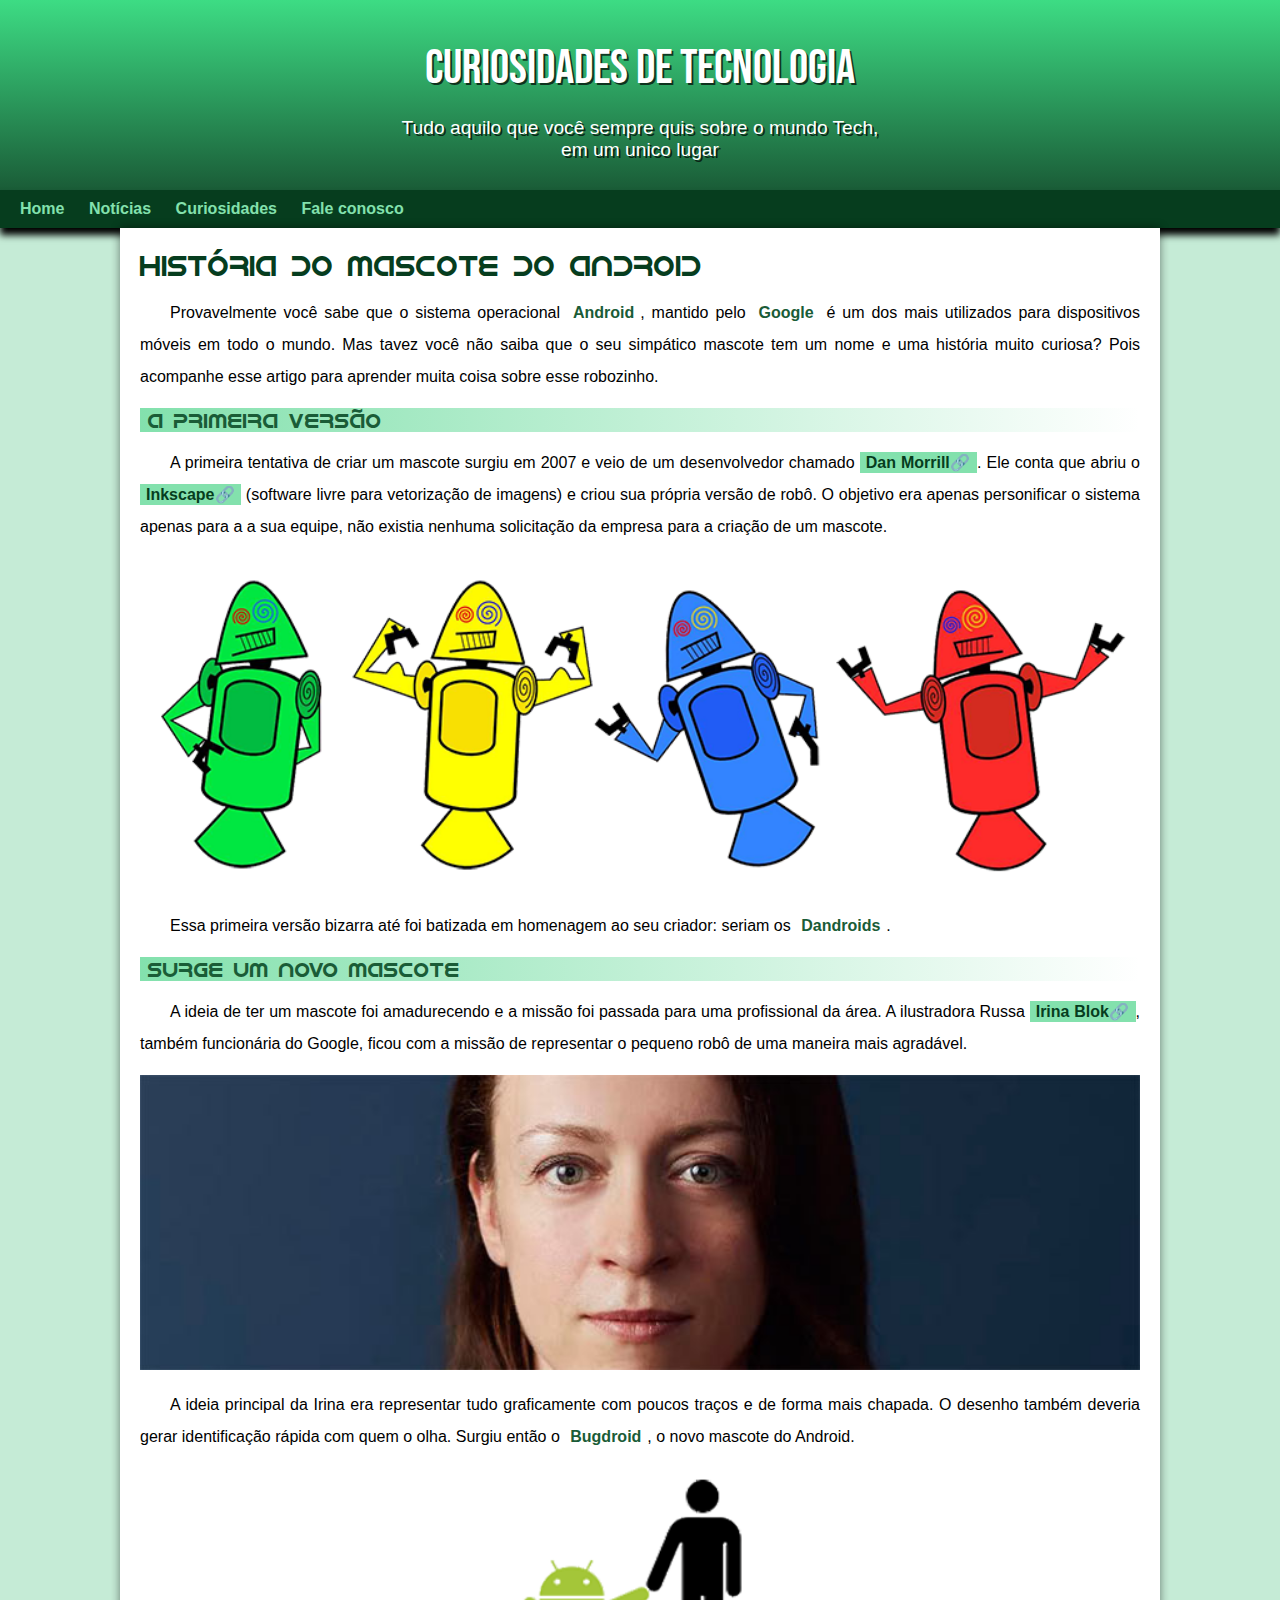
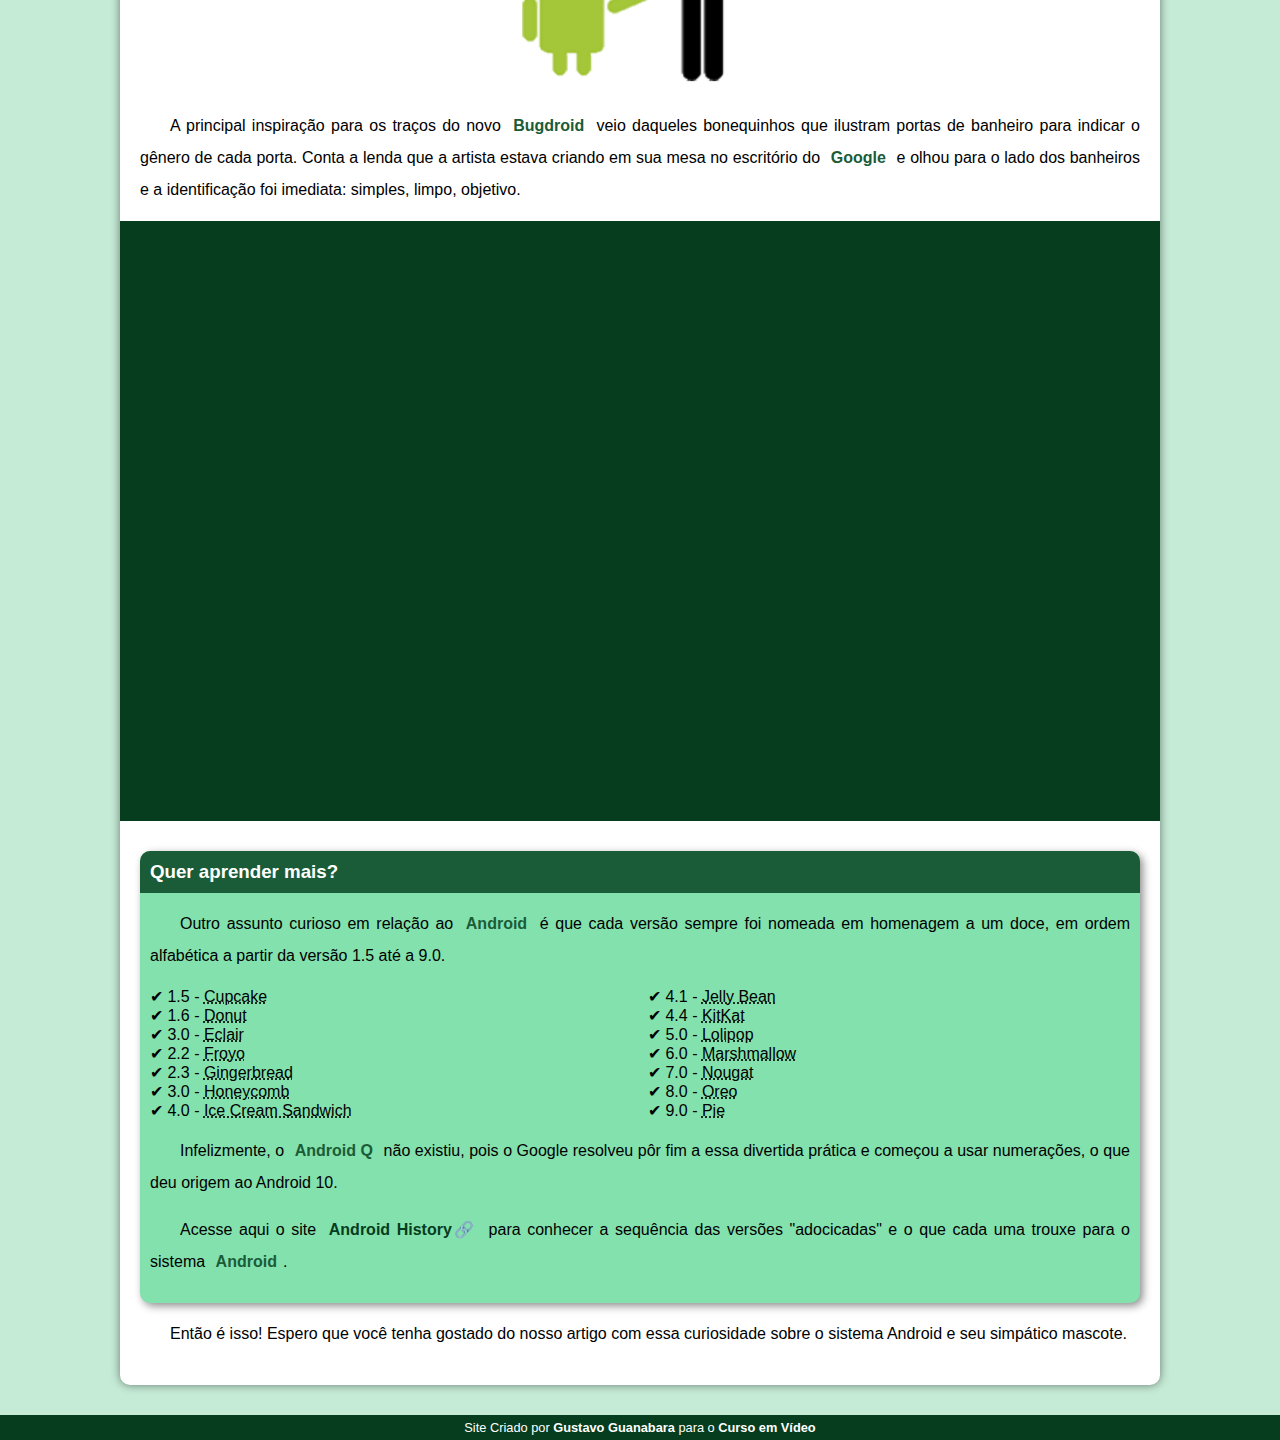
==== index.html @ 65c3f675 "Rename index.html.html to index.html" ====
<!DOCTYPE html>
<html lang="pt-br">
<head>
    <meta charset="UTF-8">
    <meta http-equiv="X-UA-Compatible" content="IE=edge">
    <meta name="viewport" content="width=device-width, initial-scale=1.0">
    <title>Como surgiu o mascote do Android?</title>
    <link rel="stylesheet" href="estilo/style.css">
    <link rel="shortcut icon" href="imagens/favicon.ico" type="image/x-icon">
</head>
<body>
    <header>
        <h1>Curiosidades de Tecnologia</h1>
        <p>Tudo aquilo que você sempre quis sobre o mundo Tech, em um unico lugar</p>

    </header>
    <nav>
        <a href="#">Home</a>
        <a href="#">Notícias</a>
        <a href="#">Curiosidades</a>
        <a href="#">Fale conosco</a>
    </nav>
    <main>
        <article>
            <h1>História do Mascote do Android</h1>

<p>Provavelmente você sabe que o sistema operacional <strong>Android</strong>, mantido pelo <strong>Google</strong> é um dos mais utilizados para dispositivos móveis em todo o mundo. Mas tavez você não saiba que o seu simpático mascote tem um nome e uma história muito curiosa? Pois acompanhe esse artigo para aprender muita coisa sobre esse robozinho.</p>

<h2>A primeira versão</h2>

<p>A primeira tentativa de criar um mascote surgiu em 2007 e veio de um desenvolvedor chamado <a href="https://androidcommunity.com/dan-morrill-shows-us-the-android-mascot-that-almost-was-20130103/" target="_blank" class="externo">Dan Morrill</a>. Ele conta que abriu o <a href="https://inkscape.org/pt-br/" target="_blank" class="externo">Inkscape</a> (software livre para vetorização de imagens) e criou sua própria versão de robô. O objetivo era apenas personificar o sistema apenas para a a sua equipe, não existia nenhuma solicitação da empresa para a criação de um mascote.</p>

<picture>
    <source media="(max-width:800px)" srcset="imagens/dan-droids-pq.png">
    <img src="imagens/dan-droids.png" alt="Primeiro mascote do Android"></picture>

<p>Essa primeira versão bizarra até foi batizada em homenagem ao seu criador: seriam os <strong>Dandroids</strong>.</p>

<h2>Surge um novo mascote</h2>

<p>A ideia de ter um mascote foi amadurecendo e a missão foi passada para uma profissional da área. A ilustradora Russa <a href="https://www.irinablok.com/" target="_blank" class="externo">Irina Blok</a>, também funcionária do Google, ficou com a missão de representar o pequeno robô de uma maneira mais agradável.</p>

<picture>
    <source media="(max-width: 600px )" srcset="imagens/irina-blok-pq.jpg">
    <img src="imagens/irina-blok.jpg" alt="Irina Blok, criadora do Bugdroid"></picture>

<p>A ideia principal da Irina era representar tudo graficamente com poucos traços e de forma mais chapada. O desenho também deveria gerar identificação rápida com quem o olha. Surgiu então o <strong>Bugdroid</strong>, o novo mascote do Android.</p>

<img src="imagens/bugdroid.png" class="pequena" alt="Bugdroid">

<p>A principal inspiração para os traços do novo <strong>Bugdroid</strong> veio daqueles bonequinhos que ilustram portas de banheiro para indicar o gênero de cada porta. Conta a lenda que a artista estava criando em sua mesa no escritório do <strong>Google</strong> e olhou para o lado dos banheiros e a identificação foi imediata: simples, limpo, objetivo.</p>

<div class="video"><iframe width="560" height="315" src="https://www.youtube.com/embed/l2UDgpLz20M" title="YouTube video player" frameborder="0" allow="accelerometer; autoplay; clipboard-write; encrypted-media; gyroscope; picture-in-picture" allowfullscreen></iframe></div>
 
 <aside>
     <h3>Quer aprender mais? </h3>
    <p>
        
        Outro assunto curioso em relação ao <strong>Android</strong> é que cada versão sempre foi nomeada em homenagem a um doce, em ordem alfabética a partir da versão 1.5 até a 9.0.
    </p>
     
     <ul>
         <li>1.5 - <abbr title="Bolo de Copo">Cupcake</abbr></li>
         <li>1.6 - <abbr title="Rosquinha">Donut</abbr></li>
         <li>3.0 - <abbr title="Bomba">Eclair</abbr></li>
         <li>2.2 - <abbr title="Iogurte Congelado">Froyo</abbr></li>
         <li>2.3 - <abbr title="Biscoito de Gengibre">Gingerbread</abbr></li>
         <li>3.0 - <abbr title="Favo de Mel">Honeycomb</abbr></li>
         <li>4.0 - <abbr title="Sanduíche de Sorvete">Ice Cream Sandwich</abbr></li>
         <li>4.1 - <abbr title="Jujuba">Jelly Bean</abbr></li>
         <li>4.4 - <abbr title="Kit Kat">KitKat</abbr></li>
         <li>5.0 - <abbr title="Pirulito">Lolipop</abbr></li>
         <li>6.0 - <abbr title="Marshmallow">Marshmallow</abbr></li>
         <li>7.0 - <abbr title="Torrone">Nougat</abbr></li>
         <li>8.0 - <abbr title="Oreo">Oreo</abbr></li>
         <li>9.0 - <abbr title="Torta">Pie</abbr></li>
     </ul>
     
     <p>Infelizmente, o <strong>Android Q</strong> não existiu, pois o Google resolveu pôr fim a essa divertida prática e começou a usar numerações, o que deu origem ao Android 10.</p>
     
     <p>Acesse aqui o site <a href="https://www.android.com/intl/en_uk/history/" target="_blank" class="externo">Android History</a> para conhecer a sequência das versões "adocicadas" e o que cada uma trouxe para o sistema <strong>Android</strong>.</p>
 </aside>


<p>Então é isso! Espero que você tenha gostado do nosso artigo com essa curiosidade sobre o sistema Android e seu simpático mascote.</p>
        </article>

    </main>
    <footer>
        <p>Site Criado por <a href="https://gustavoguanabara.github.io/" target="_blank">Gustavo Guanabara</a> para o <a href="https://www.youtube.com/cursoemvideo" target="_blank">Curso em Vídeo</a></p>
    </footer>
    
    
</body>
</html>
---- estilo/style.css ----
@charset "UTF-8";
@import url('https://fonts.googleapis.com/css2?family=Bebas+Neue&display=swap');
@font-face {
    font-family: 'Android';
    src: url('../fontes/idroid.otf') format('opentype');
    font-weight: normal;
}
/*
#c5ebd6
#83e1ad
#3ddc84
#2fa866
#1a5c37
#063d1e
*/

:root{

   --cor0:#c5ebd6;
   --cor1:#83e1ad;
   --cor2:#3ddc84;
   --cor3:#2fa866;
   --cor4:#1a5c37;
   --cor5:#063d1e;

   --fonte-padrao: Arial, Verdana, Helvetica, sans-serif;
   --fonte-destaque: 'Bebas Neue', 'cursive';
   --fonte-android: 'Android', 'cursive';
   

}
*{
    margin: 0px;
    padding: 0px;

}

body{
    background-color: var(--cor0);
    font-family: var(--fonte-padrao);
}
a.externo::after{
    content: '\1F517';

}

header{

    background-image: linear-gradient(to bottom, var(--cor2), var(--cor4));
    min-height: 150PX;
    padding-top: 40px;
    text-align: center;
}
header > h1{
    color:white;
    font-weight: normal;
    font-family: var(--fonte-destaque);
    font-size: 3em;
   
    margin-bottom: 20px;
    text-shadow: 2px 2px 0px rgba(0, 0, 0, 0.685) ;

}
header > p{
    color: white;
    font-family: var(--fonte-padrao);
    font-size: 1.2em;
    max-width: 500px;
    padding-right: 10px;
    padding-left: 10px;
    margin: auto;
    margin-bottom: 30px;
    text-shadow: 2px 2px 0px rgba(0, 0, 0, 0.685) ;

} 
nav{
    background-color: var(--cor5);
    padding: 10px;
    box-shadow: 0px 7px 7px black;
}
nav >a {
    color:var(--cor1);
    padding: 10px;
    border-radius: 5px;
    text-decoration: none;
    font-weight: bold;
    transition-duration: 0.5s;
}
nav > a:hover{
    background-color: var(--cor4);
    color: var(--cor3);
}
main{
    min-width: 300PX;
    max-width: 1000PX;
    margin: auto;
    margin-bottom: 30px;
    padding: 20px;
    background-color: white;
    box-shadow: 0px 0px 10px rgba(0, 0, 0, 0.479);
    border-bottom-left-radius: 10px;
    border-bottom-right-radius: 10px;
}
main h1{
    color: var(--cor5);
    font-weight: normal;
    font-family: var(--fonte-android);
    font-size: 1.8em;
}
main h2{
    font-family: var(--fonte-android);
    font-weight: normal;
    color: var(--cor4);
    font-size: 1.3em;
    background-image: linear-gradient(to right,var(--cor1),transparent);
    text-indent: 8px;
    
    }
main p {

         margin: 15px 0px;
        text-align: justify;
        text-indent: 30px;
        line-height: 2em;
        font-size: 1em;
    }
    main strong{
        color: var(--cor4);
        font-weight: bold;
        padding: 2px 6px;
    }

main a{
    text-decoration: none;
    font-weight: bold;
    color: var(--cor5);
    background-color: var(--cor1);
    padding: 2px 6px;
}
main a:hover{
    text-decoration: underline;
    color: var(--cor4);


}
main img{
    width: 100%;


    }
    main img.pequena {
        max-width: 350px;
        display: block;
        margin: auto;
    }
div.video {
    background-color: var(--cor5);
    margin: 0px -20px 30px -20px;
    padding: 20px;
    padding-bottom: 58%;
    position: relative;

}
div.video > iframe{
    position:absolute;
    top: 5%;
    left: 5%;
    width: 90%;
    height: 90%;

}    
aside{
    background-color: var(--cor1);
    padding: 10px;
    border-radius: 10px;
    box-shadow: 3px 3px 8px rgba(0, 0, 0, 0.452);
}  
aside > h3{
    background-color: var(--cor4);
    color: white;
    padding: 10px;
    margin: -10px -10px 0px -10px;
    border-radius: 10px 10px 0px 0px;
   

}
aside > ul{
    list-style-type:'\2714\00a0' ;
    list-style-position: inside;
    columns: 2;
}  



footer{
    background-color: var(--cor5);
    color: white;
    text-align: center;
    font-size: 0.8em;
    padding: 5px;

}
footer a{
    color: white;
    font-weight: bolder;
    text-decoration: none;
}


footer a:hover {
    text-decoration: underline;
    color: var(--cor1);
}
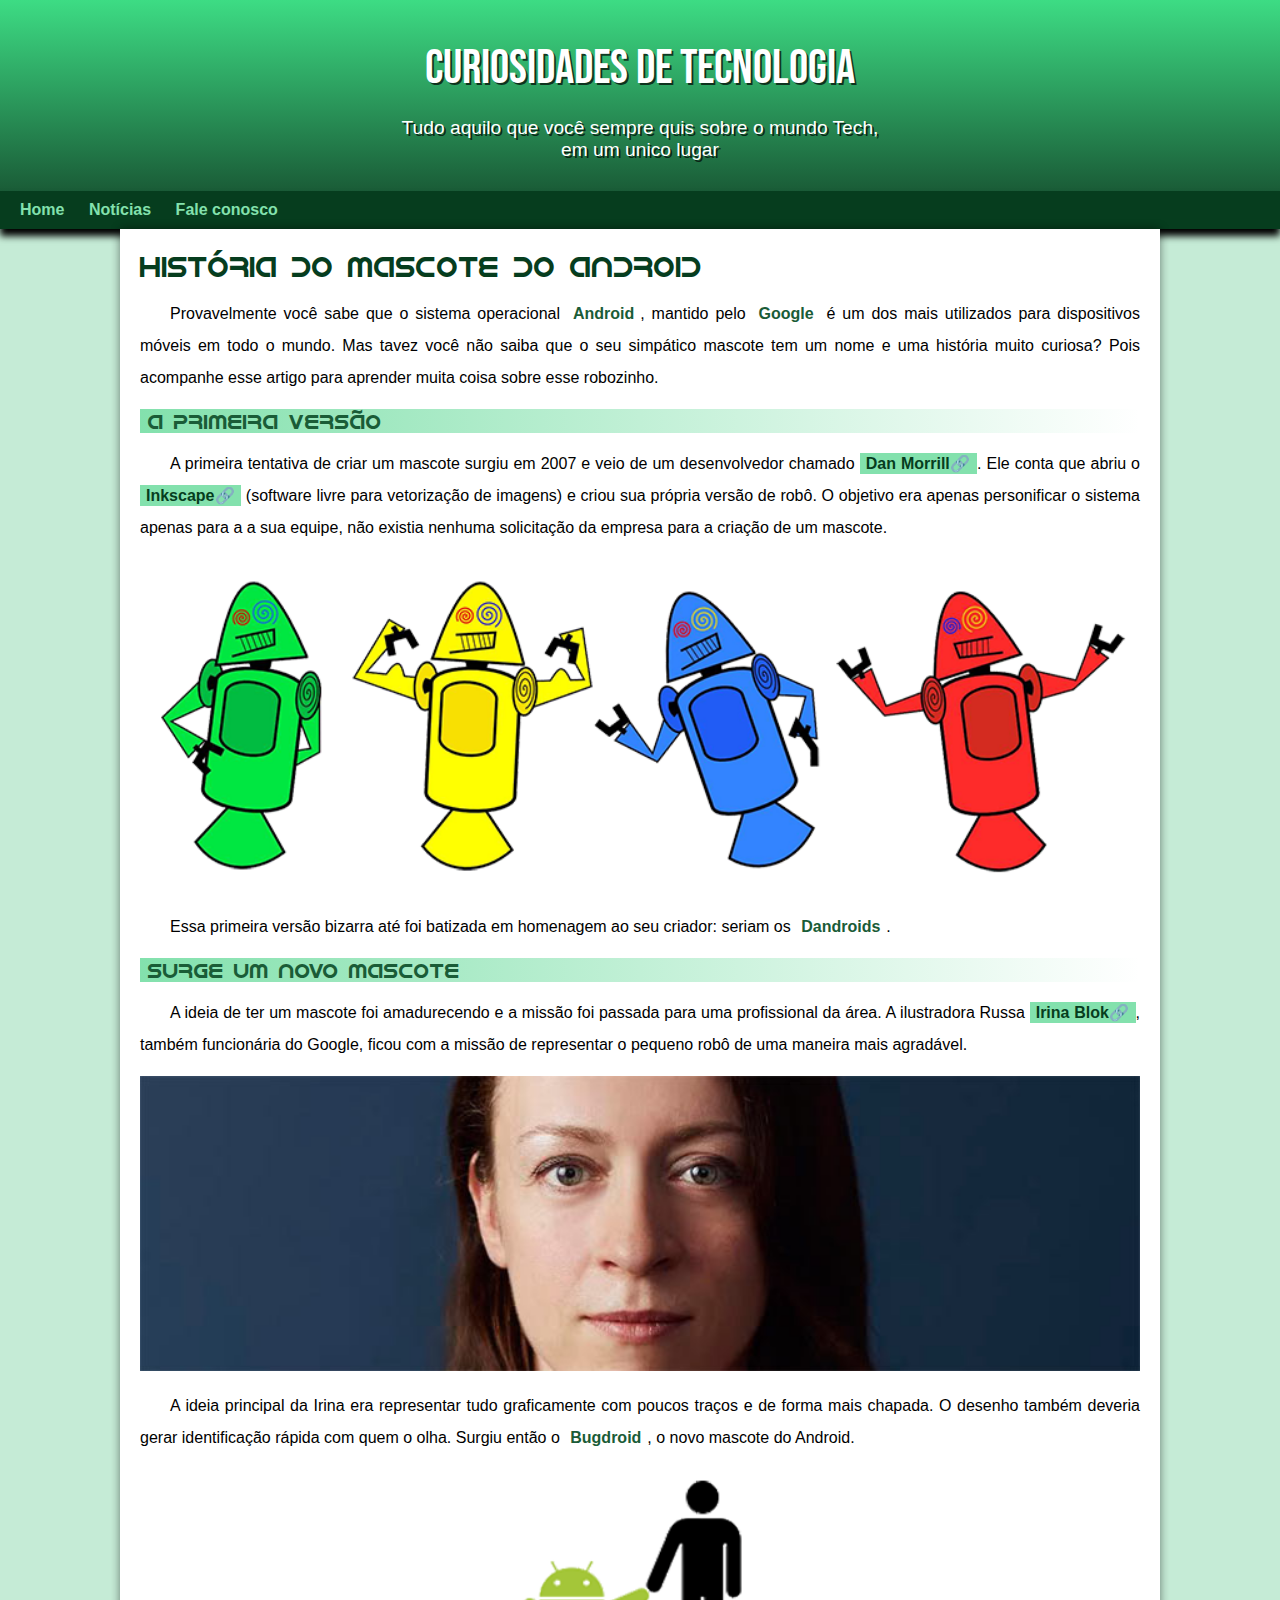
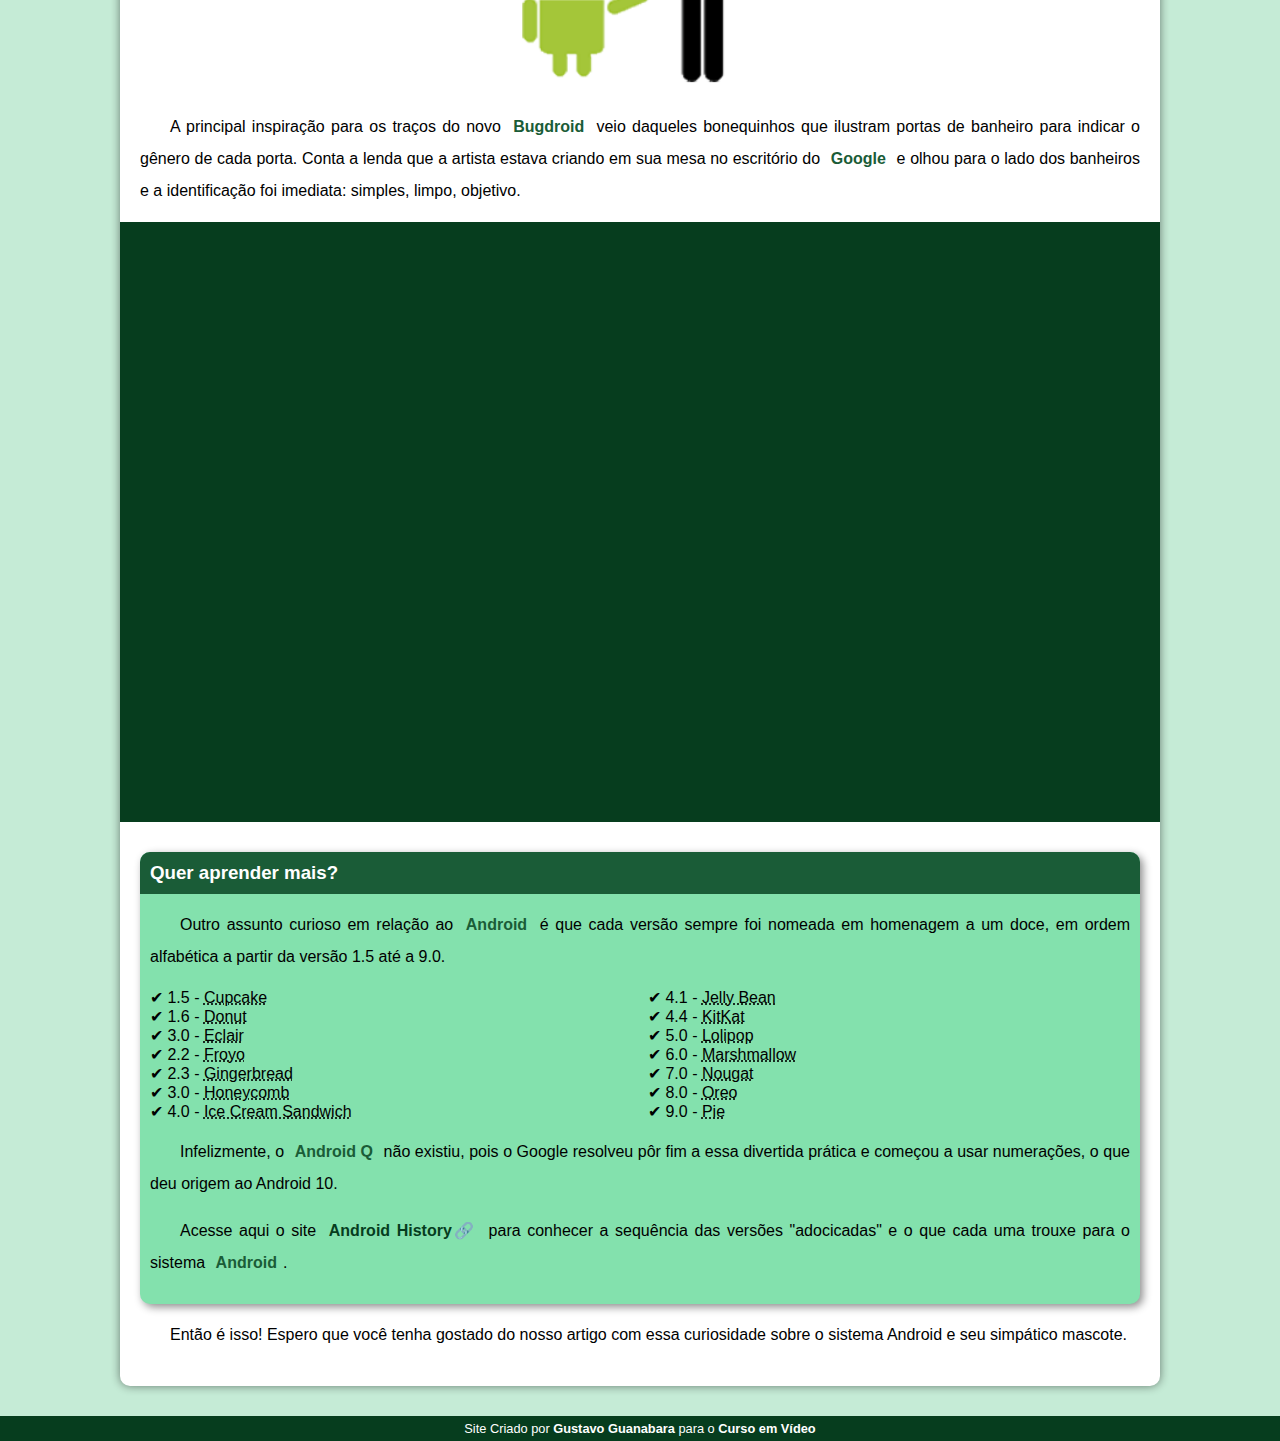
==== commit e8aa3262: "Problema de padding corrigido" ====
--- a/index.html
+++ b/index.html
@@ -17,7 +17,6 @@
     <nav>
         <a href="#">Home</a>
         <a href="#">Notícias</a>
-        <a href="#">Curiosidades</a>
         <a href="#">Fale conosco</a>
     </nav>
     <main>
--- a/estilo/style.css
+++ b/estilo/style.css
@@ -69,7 +69,7 @@
     padding-right: 10px;
     padding-left: 10px;
     margin: auto;
-    margin-bottom: 30px;
+    padding-bottom: 30px;
     text-shadow: 2px 2px 0px rgba(0, 0, 0, 0.685) ;
 
 } 
